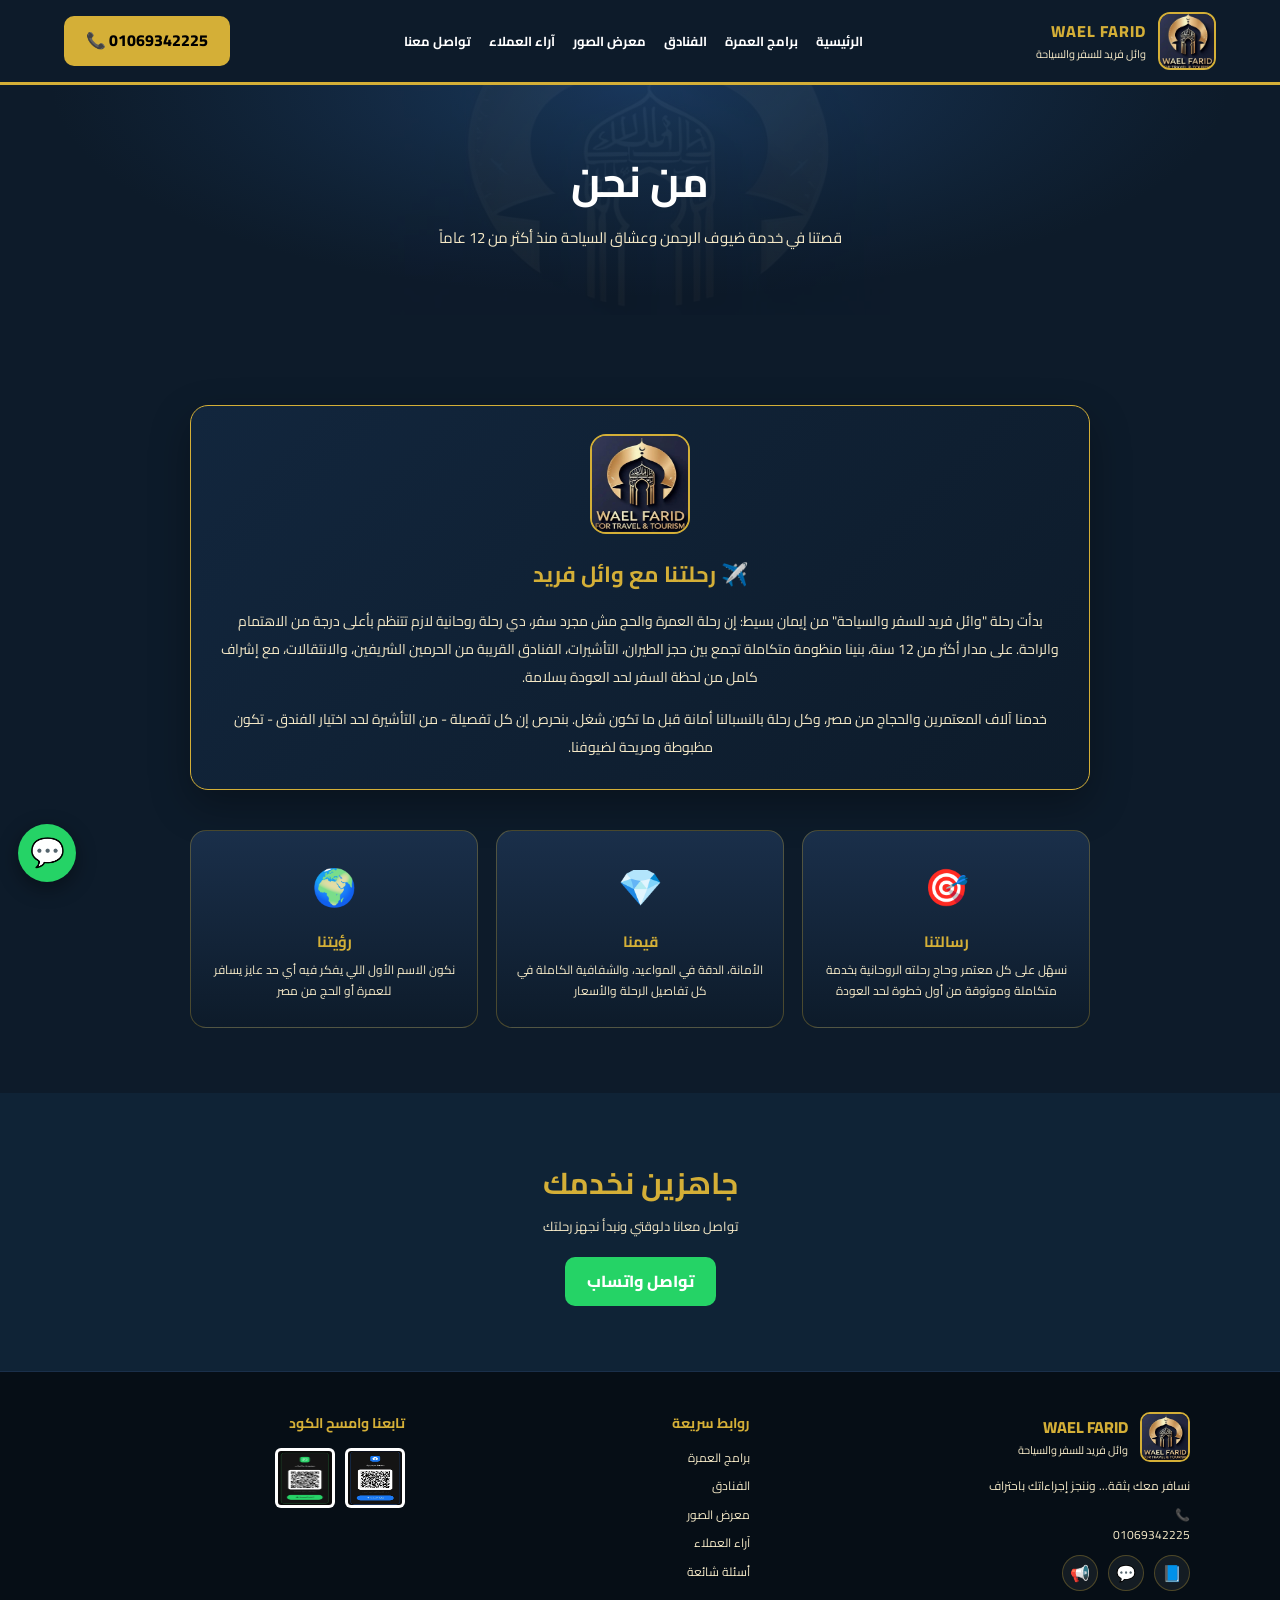
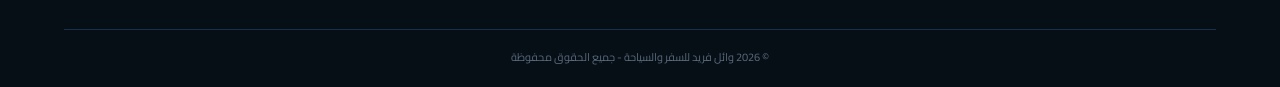
==== about.html @ 245f872e "تعديل 07/20" ====
<!DOCTYPE html>
<html lang="ar" dir="rtl">
<head>
<meta charset="UTF-8">
<meta name="viewport" content="width=device-width, initial-scale=1.0">
<title>من نحن - وائل فريد للسفر والسياحة</title>
<meta name="description" content="تعرف على قصة وائل فريد للسفر والسياحة، رسالتنا، وخبرتنا في تنظيم رحلات العمرة والحج والسياحة داخل وخارج مصر منذ أكثر من 12 عاماً.">
<meta name="theme-color" content="#0D1B2A">
<link rel="icon" type="image/png" href="favicon.png">
<link rel="apple-touch-icon" href="favicon.png">
<link rel="canonical" href="https://wael-faridtourism.github.io/Wael-Farid-Tourism/about.html">
<link href="https://fonts.googleapis.com/css2?family=Cairo:wght@400;600;700;800&display=swap" rel="stylesheet">
<link rel="stylesheet" href="style.css">
</head>
<body>

<header class="header">
<a href="index.html" style="display:flex;align-items:center;gap:12px;color:inherit">
<div class="logo-box">
<img src="logo.png" alt="Wael Farid Logo" width="58" height="58">
<div>
<div class="brand-en">WAEL FARID</div>
<div class="brand-ar">وائل فريد للسفر والسياحة</div>
</div>
</div>
</a>
<nav class="nav">
<a href="index.html">الرئيسية</a>
<a href="index.html#offers">برامج العمرة</a>
<a href="index.html#hotels">الفنادق</a>
<a href="index.html#gallery">معرض الصور</a>
<a href="index.html#testimonials">آراء العملاء</a>
<a href="index.html#contact">تواصل معنا</a>
</nav>
<a class="btn btn-gold" href="https://wa.me/201069342225">01069342225 📞</a>
</header>

<section class="hero" style="padding:70px 5% 50px">
<div class="hero-logo-wm"><img src="logo.png" width="500" height="500" alt="" loading="lazy"></div>
<h1 style="position:relative;z-index:2">من نحن</h1>
<p class="tagline" style="position:relative;z-index:2">قصتنا في خدمة ضيوف الرحمن وعشاق السياحة منذ أكثر من 12 عاماً</p>
</section>

<section class="section">
<div class="about-card" style="flex-direction:column;text-align:center;max-width:900px">
<img src="logo.png" alt="logo" width="110" height="110">
<div>
<h3 style="font-size:22px">✈️ رحلتنا مع وائل فريد</h3>
<p style="font-size:14px;margin-top:14px;line-height:2">
بدأت رحلة "وائل فريد للسفر والسياحة" من إيمان بسيط: إن رحلة العمرة والحج مش مجرد سفر، دي رحلة روحانية لازم تتنظم بأعلى درجة من الاهتمام والراحة. على مدار أكثر من 12 سنة، بنينا منظومة متكاملة تجمع بين حجز الطيران، التأشيرات، الفنادق القريبة من الحرمين الشريفين، والانتقالات، مع إشراف كامل من لحظة السفر لحد العودة بسلامة.
</p>
<p style="font-size:14px;margin-top:14px;line-height:2">
خدمنا آلاف المعتمرين والحجاج من مصر، وكل رحلة بالنسبالنا أمانة قبل ما تكون شغل. بنحرص إن كل تفصيلة - من التأشيرة لحد اختيار الفندق - تكون مظبوطة ومريحة لضيوفنا.
</p>
</div>
</div>

<div class="why-grid" style="max-width:900px;margin:40px auto 0">
<div class="why-card"><div class="why-icon">🎯</div><h3>رسالتنا</h3><p>نسهّل على كل معتمر وحاج رحلته الروحانية بخدمة متكاملة وموثوقة من أول خطوة لحد العودة</p></div>
<div class="why-card"><div class="why-icon">💎</div><h3>قيمنا</h3><p>الأمانة، الدقة في المواعيد، والشفافية الكاملة في كل تفاصيل الرحلة والأسعار</p></div>
<div class="why-card"><div class="why-icon">🌍</div><h3>رؤيتنا</h3><p>نكون الاسم الأول اللي يفكر فيه أي حد عايز يسافر للعمرة أو الحج من مصر</p></div>
</div>
</section>

<section class="section" style="background:#0f2336;text-align:center">
<h2 class="section-title">جاهزين نخدمك</h2>
<p class="section-sub">تواصل معانا دلوقتي ونبدأ نجهز رحلتك</p>
<div style="margin-top:20px">
<a class="btn btn-green" href="https://wa.me/201069342225">تواصل واتساب</a>
</div>
</section>

<footer class="footer">
<div class="footer-grid">
<div class="footer-col">
<div class="footer-brand">
<img src="logo.png" alt="Wael Farid Logo">
<div>
<div style="color:var(--gold);font-weight:800">WAEL FARID</div>
<div style="font-size:11px">وائل فريد للسفر والسياحة</div>
</div>
</div>
<p style="margin-top:14px">نسافر معك بثقة... وننجز إجراءاتك باحتراف</p>
<p>📞 <a href="https://wa.me/201069342225">01069342225</a></p>
<div class="footer-social">
<a href="https://www.facebook.com/share/1EC9vFoRK8/" target="_blank" title="فيسبوك">📘</a>
<a href="https://wa.me/201069342225" target="_blank" title="واتساب">💬</a>
<a href="https://t.me/Omratransit" target="_blank" title="تليجرام">📢</a>
</div>
</div>
<div class="footer-col">
<h4>روابط سريعة</h4>
<a href="index.html#offers">برامج العمرة</a>
<a href="index.html#hotels">الفنادق</a>
<a href="index.html#gallery">معرض الصور</a>
<a href="index.html#testimonials">آراء العملاء</a>
<a href="index.html#faq">أسئلة شائعة</a>
</div>
<div class="footer-col">
<h4>تابعنا وامسح الكود</h4>
<div class="footer-qr">
<img src="qr-facebook.png" alt="QR فيسبوك">
<img src="qr-whatsapp.png" alt="QR واتساب">
</div>
</div>
</div>
<div class="footer-bottom">© 2026 وائل فريد للسفر والسياحة - جميع الحقوق محفوظة</div>
</footer>

<a class="float-wa" href="https://wa.me/201069342225">💬</a>

</body>
</html>
---- style.css ----
:root{--navy:#0D1B2A;--navy2:#12263d;--gold:#D4AF37;--beige:#F5E9C7;--green:#25D366}
*{margin:0;padding:0;box-sizing:border-box;font-family:'Cairo',Tahoma,sans-serif}
body{background:var(--navy);color:#fff;overflow-x:hidden;line-height:1.7}
a{text-decoration:none}
img{max-width:100%}
.gold{color:var(--gold)}
.btn{padding:11px 22px;border-radius:10px;font-weight:800;display:inline-block;cursor:pointer;border:none;transition:.2s;text-align:center}
.btn-gold{background:var(--gold);color:#000}
.btn-green{background:var(--green);color:#fff}
.btn:hover{transform:translateY(-2px);box-shadow:0 6px 18px rgba(212,175,55,.3)}
.full{width:100%}
.header{background:var(--navy);border-bottom:3px solid var(--gold);padding:12px 5%;display:flex;justify-content:space-between;align-items:center;position:sticky;top:0;z-index:100;backdrop-filter:blur(10px)}
.logo-box{display:flex;align-items:center;gap:12px}
.logo-box img{width:58px;height:58px;border-radius:12px;border:2px solid var(--gold);object-fit:cover}
.brand-en{color:var(--gold);font-weight:800;letter-spacing:1px}
.brand-ar{font-size:11px;color:var(--beige)}
.nav{display:flex;gap:18px}
.nav a{color:#fff;font-size:13px;font-weight:700;transition:.2s}
.nav a:hover{color:var(--gold)}
.hero{padding:90px 5% 60px;text-align:center;background:radial-gradient(ellipse at top,#1a3a5f 0%,var(--navy) 65%);position:relative;overflow:hidden}
.hero-slider{position:absolute;inset:0;z-index:0}
.hero-slide{position:absolute;inset:0;background-size:cover;background-position:center;opacity:0;transition:opacity 1.5s ease}
.hero-slide.active{opacity:.22}
.hero::after{content:'';position:absolute;inset:0;background:radial-gradient(ellipse at top,rgba(26,58,95,.55) 0%,rgba(13,27,42,.88) 65%);z-index:0}
.hero-logo-wm{position:absolute;top:50%;left:50%;transform:translate(-50%,-50%);opacity:0.04;pointer-events:none;z-index:1}
.hero-logo-wm img{width:500px}
.hero h1{font-size:42px;line-height:1.3;position:relative;z-index:2}
.tagline{color:var(--beige);margin:15px auto;font-size:15px;max-width:700px;position:relative;z-index:2}
.hero-btns{margin-top:25px;position:relative;z-index:2}
.stats{display:grid;grid-template-columns:repeat(4,1fr);gap:15px;max-width:750px;margin:35px auto 0;position:relative;z-index:2}
.stat{background:rgba(255,255,255,.06);border:1px solid rgba(212,175,55,.25);border-radius:12px;padding:16px}
.stat b{display:block;color:var(--gold);font-size:22px}
.stat span{font-size:12px;color:var(--beige)}
.services-bar{display:grid;grid-template-columns:repeat(auto-fit,minmax(120px,1fr));gap:12px;padding:30px 5%;background:#0f2336;border-top:1px solid rgba(212,175,55,.15);border-bottom:1px solid rgba(212,175,55,.15)}
.services-bar div{background:rgba(255,255,255,.05);border:1px solid rgba(212,175,55,.2);padding:18px;border-radius:12px;text-align:center;font-size:13px;transition:.2s}
.services-bar div:hover{background:rgba(212,175,55,.1);transform:translateY(-2px)}
.section{padding:65px 5%}
.section-title{text-align:center;color:var(--gold);font-size:30px}
.section-title.dark{color:var(--navy)}
.section-sub{text-align:center;color:var(--beige);font-size:13px;margin-top:6px}
.section-sub.dark{color:#6b5c3a}
.about-card{max-width:850px;margin:25px auto 0;background:linear-gradient(135deg,var(--navy2),var(--navy));border:1px solid var(--gold);border-radius:18px;padding:28px;display:flex;gap:22px;align-items:center;box-shadow:0 15px 40px rgba(0,0,0,.3)}
.about-card img{width:100px;height:100px;border-radius:16px;border:2px solid var(--gold)}
.about-card h3{color:var(--gold)}
.about-card p{color:var(--beige);font-size:13px;margin-top:8px}
.check-list{list-style:none;margin-top:12px;color:var(--beige);font-size:12px}
.check-list li{margin:4px 0}
.offers-grid{display:grid;grid-template-columns:repeat(auto-fit,minmax(280px,1fr));gap:20px;margin-top:25px}
.o-card{background:linear-gradient(180deg,#1a2f4a,var(--navy));border:1px solid rgba(212,175,55,.35);border-radius:16px;overflow:hidden;position:relative;transition:.3s}
.o-card:hover{transform:translateY(-4px);box-shadow:0 15px 35px rgba(212,175,55,.15)}
.o-card.featured{border:2px solid var(--gold);transform:scale(1.02)}
.badge{position:absolute;top:12px;left:12px;background:var(--gold);color:#000;padding:4px 10px;border-radius:20px;font-size:11px;font-weight:800;z-index:2}
.o-top{height:130px;background:linear-gradient(135deg,#1e3a5f,#0a1a2a);display:flex;align-items:center;justify-content:center;font-size:48px}
.o-body{padding:20px}
.o-body h3{color:#fff;font-size:16px}
.o-body p{color:var(--beige);font-size:12px;margin-top:4px}
.price{color:var(--gold);font-size:22px;font-weight:800;margin:12px 0}
.testimonials{background:var(--beige);padding:65px 5%}
.alert-gold{max-width:900px;margin:15px auto;background:#fff3cd;border:1px solid #e5c86a;border-radius:10px;padding:10px;font-size:11px;color:#6b4f00;text-align:center}
.t-grid{display:grid;grid-template-columns:repeat(auto-fit,minmax(230px,1fr));gap:16px;margin-top:22px}
.t-card{background:#fff;border-radius:14px;overflow:hidden;cursor:pointer;min-height:210px;box-shadow:0 8px 20px rgba(0,0,0,.08);border:1px solid #e8d9a8;transition:.2s}
.t-card:hover{transform:translateY(-3px)}
.t-head{background:#075e54;color:#fff;padding:8px 12px;font-size:11px;display:flex;align-items:center;gap:6px}
.t-body{min-height:165px;display:flex;align-items:center;justify-content:center;flex-direction:column;color:#777;background:#ece5dd;text-align:center;padding:10px;font-size:12px}
.t-body img{width:100%;height:100%;object-fit:cover;max-height:210px;border-radius:0}
.featured-test{grid-column:span 1}
.gallery-grid{display:grid;grid-template-columns:repeat(auto-fit,minmax(180px,1fr));gap:14px;margin-top:22px}
.g-item{height:165px;background:rgba(255,255,255,.06);border:2px dashed var(--gold);border-radius:14px;display:flex;align-items:center;justify-content:center;flex-direction:column;color:var(--beige);cursor:pointer;position:relative;overflow:hidden;text-align:center;font-size:12px;transition:.2s}
.g-item:hover{background:rgba(212,175,55,.08);transform:translateY(-2px)}
.g-item img{position:absolute;top:0;left:0;width:100%;height:100%;object-fit:cover}
.alert-dark{text-align:center;margin-top:14px;background:rgba(212,175,55,.12);border:1px solid var(--gold);padding:10px;border-radius:10px;color:var(--beige);font-size:11px}
.qr-section{background:#091621;border-top:3px solid var(--gold);padding:55px 5%;display:grid;grid-template-columns:1.2fr 1fr;gap:30px;align-items:start}
.qr-info h2{color:var(--gold);font-size:28px}
.qr-info p{color:var(--beige);font-size:13px;margin-top:6px}
.big-phone{margin-top:18px;font-size:32px;font-weight:800;color:var(--gold);line-height:1.2}
.big-phone small{font-size:14px;color:var(--beige);font-weight:600}
.trust-badges{display:flex;flex-wrap:wrap;gap:8px;margin-top:18px}
.trust-badges span{background:rgba(255,255,255,.06);border:1px solid rgba(212,175,55,.3);padding:6px 12px;border-radius:20px;font-size:11px;color:var(--beige)}
.qr-cards{display:grid;grid-template-columns:repeat(3,1fr);gap:14px}
.qr-card{background:#fff;color:var(--navy);border-radius:14px;padding:18px 12px;text-align:center;border:2px solid var(--gold);transition:.2s;display:flex;flex-direction:column;align-items:center}
.qr-card:hover{transform:translateY(-3px);box-shadow:0 12px 25px rgba(212,175,55,.2)}
.qr-card h4{font-size:12px;min-height:32px;display:flex;align-items:center;justify-content:center}
.qr-card img{width:120px;height:120px;margin:10px auto;display:block;border-radius:8px;border:1px solid #eee}
.faq-list{max-width:750px;margin:25px auto 0;display:flex;flex-direction:column;gap:10px}
.faq-item{background:rgba(255,255,255,.05);border:1px solid rgba(212,175,55,.25);border-radius:12px;padding:4px 18px;transition:.2s}
.faq-item:hover{background:rgba(212,175,55,.07)}
.faq-item summary{cursor:pointer;padding:14px 0;font-weight:800;color:var(--gold);font-size:14px;list-style:none;display:flex;justify-content:space-between;align-items:center}
.faq-item summary::-webkit-details-marker{display:none}
.faq-item summary::after{content:'+';font-size:20px;color:var(--gold)}
.faq-item[open] summary::after{content:'−'}
.faq-item p{color:var(--beige);font-size:13px;padding-bottom:16px;line-height:1.8}
.video-grid{display:grid;grid-template-columns:repeat(auto-fit,minmax(260px,1fr));gap:16px;margin-top:22px}
.video-card{border-radius:14px;overflow:hidden;border:1px solid rgba(212,175,55,.3);background:#000}
.video-card video{width:100%;display:block;max-height:400px;background:#000}
body.admin-mode .t-card[data-slot],body.admin-mode .g-item[data-slot]{outline:1px dashed rgba(212,175,55,.4)}

.why-grid{display:grid;grid-template-columns:repeat(auto-fit,minmax(200px,1fr));gap:18px;margin-top:25px}
.why-card{background:linear-gradient(180deg,#1a2f4a,var(--navy));border:1px solid rgba(212,175,55,.3);border-radius:16px;padding:26px 16px;text-align:center;transition:.25s}
.why-card:hover{transform:translateY(-4px);border-color:var(--gold);box-shadow:0 15px 30px rgba(212,175,55,.15)}
.why-card .why-icon{font-size:36px;margin-bottom:10px}
.why-card h3{color:var(--gold);font-size:15px}
.why-card p{color:var(--beige);font-size:12px;margin-top:6px}

.g-item{cursor:pointer}
.lightbox-overlay{position:fixed;inset:0;background:rgba(6,11,17,.94);z-index:500;display:none;align-items:center;justify-content:center;padding:20px}
.lightbox-overlay.open{display:flex}
.lightbox-overlay img{max-width:90vw;max-height:82vh;border-radius:10px;box-shadow:0 20px 60px rgba(0,0,0,.6)}
.lightbox-close{position:absolute;top:18px;left:18px;background:rgba(255,255,255,.1);color:#fff;border:1px solid var(--gold);width:42px;height:42px;border-radius:50%;font-size:20px;cursor:pointer}
.lightbox-nav{position:absolute;top:50%;transform:translateY(-50%);background:rgba(255,255,255,.1);color:var(--gold);border:1px solid var(--gold);width:46px;height:46px;border-radius:50%;font-size:22px;cursor:pointer}
.lightbox-prev{right:18px}
.lightbox-next{left:18px}

.footer{background:#060e16;color:var(--beige);padding:40px 5% 20px;border-top:1px solid #1a2f4a}
.footer-grid{display:grid;grid-template-columns:1.3fr 1fr 1fr;gap:30px;max-width:1100px;margin:0 auto;text-align:right}
.footer-brand{display:flex;align-items:center;gap:12px}
.footer-brand img{width:50px;height:50px;border-radius:10px;border:2px solid var(--gold)}
.footer-col h4{color:var(--gold);font-size:14px;margin-bottom:12px}
.footer-col a,.footer-col p{display:block;color:var(--beige);font-size:12px;margin-bottom:8px}
.footer-col a:hover{color:var(--gold)}
.footer-social{display:flex;gap:10px;margin-top:10px}
.footer-social a{width:36px;height:36px;border-radius:50%;background:rgba(255,255,255,.06);border:1px solid rgba(212,175,55,.3);display:flex;align-items:center;justify-content:center;font-size:16px}
.footer-qr{display:flex;gap:10px}
.footer-qr img{width:60px;height:60px;border-radius:6px;background:#fff;padding:3px}
.footer-bottom{text-align:center;font-size:11px;margin-top:30px;padding-top:18px;border-top:1px solid #1a2f4a;color:#5a6b7d}
@media(max-width:850px){.footer-grid{grid-template-columns:1fr;text-align:center}.footer-brand{justify-content:center}.footer-social{justify-content:center}.footer-qr{justify-content:center}}
.float-wa{position:fixed;bottom:18px;left:18px;background:var(--green);color:#fff;width:58px;height:58px;border-radius:50%;display:flex;align-items:center;justify-content:center;font-size:28px;z-index:200;box-shadow:0 6px 20px rgba(0,0,0,.4);text-decoration:none}
@media(max-width:850px){.nav{display:none}.hero h1{font-size:28px}.about-card{flex-direction:column;text-align:center}.qr-section{grid-template-columns:1fr}.stats{grid-template-columns:1fr 1fr}}
@media(max-width:500px){.qr-cards{grid-template-columns:1fr}}
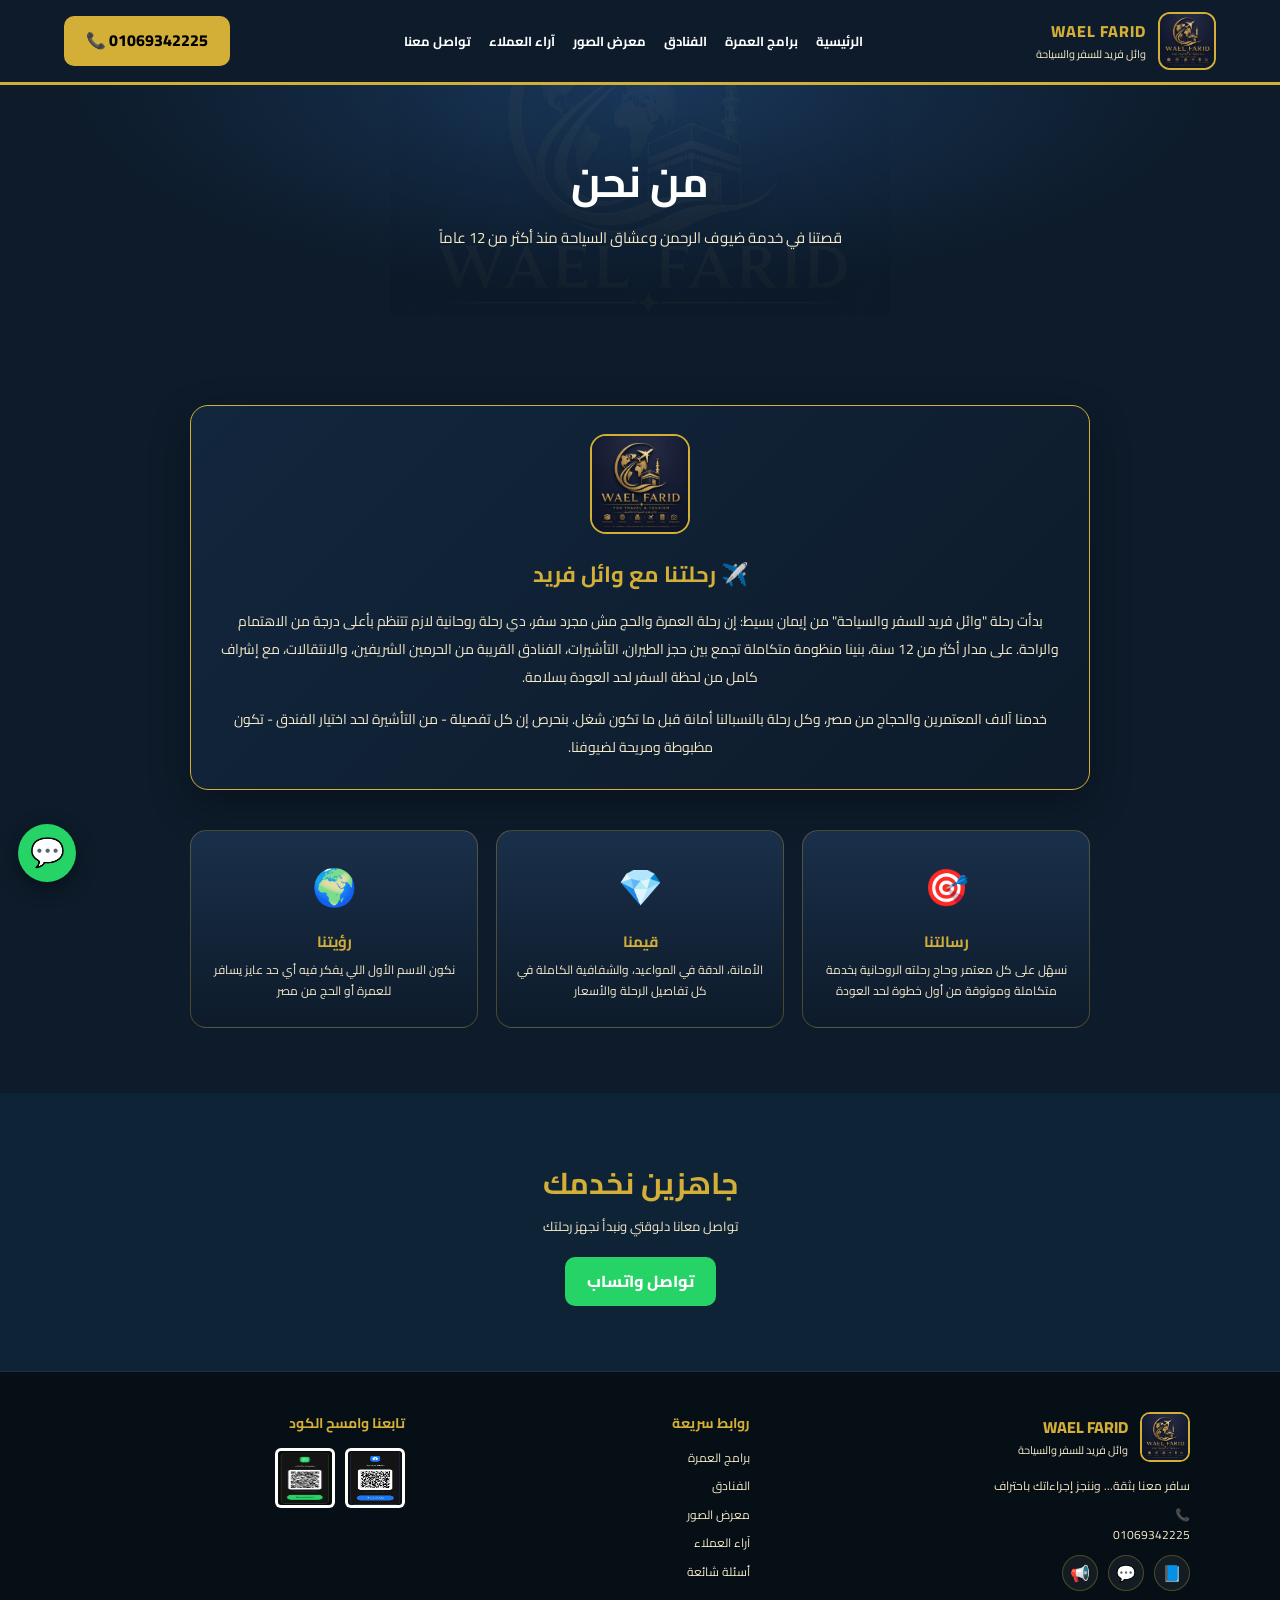
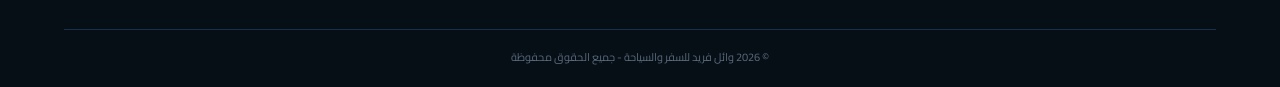
==== commit 9e336c0a: "تعديل للموقع" ====
--- a/about.html
+++ b/about.html
@@ -80,7 +80,7 @@
 <div style="font-size:11px">وائل فريد للسفر والسياحة</div>
 </div>
 </div>
-<p style="margin-top:14px">نسافر معك بثقة... وننجز إجراءاتك باحتراف</p>
+<p style="margin-top:14px">سافر معنا بثقة... وننجز إجراءاتك باحتراف</p>
 <p>📞 <a href="https://wa.me/201069342225">01069342225</a></p>
 <div class="footer-social">
 <a href="https://www.facebook.com/share/1EC9vFoRK8/" target="_blank" title="فيسبوك">📘</a>
--- a/style.css
+++ b/style.css
@@ -93,6 +93,30 @@
 .video-grid{display:grid;grid-template-columns:repeat(auto-fit,minmax(260px,1fr));gap:16px;margin-top:22px}
 .video-card{border-radius:14px;overflow:hidden;border:1px solid rgba(212,175,55,.3);background:#000}
 .video-card video{width:100%;display:block;max-height:400px;background:#000}
+
+.services-bar div{cursor:pointer}
+
+.wizard-overlay{position:fixed;inset:0;background:rgba(6,11,17,.85);z-index:600;display:none;align-items:center;justify-content:center;padding:16px}
+.wizard-overlay.open{display:flex}
+.wizard-box{background:linear-gradient(180deg,#16283f,var(--navy));border:1px solid var(--gold);border-radius:18px;max-width:440px;width:100%;padding:28px 24px;position:relative;max-height:90vh;overflow-y:auto}
+.wizard-close{position:absolute;top:14px;left:14px;background:rgba(255,255,255,.08);color:#fff;border:1px solid rgba(212,175,55,.4);width:34px;height:34px;border-radius:50%;cursor:pointer;font-size:16px}
+.wizard-title{color:var(--gold);font-size:19px;font-weight:800;text-align:center;margin-bottom:4px}
+.wizard-progress{text-align:center;color:var(--beige);font-size:11px;margin-bottom:18px}
+.wizard-step{display:none}
+.wizard-step.active{display:block}
+.wizard-step label{display:block;color:var(--beige);font-size:13px;margin-bottom:8px;font-weight:700}
+.wizard-step input,.wizard-step select{width:100%;padding:11px 12px;border-radius:10px;border:1px solid rgba(212,175,55,.3);background:rgba(255,255,255,.06);color:#fff;font-family:inherit;font-size:14px;margin-bottom:6px}
+.wizard-step input::placeholder{color:#8ba0b5}
+.wizard-options{display:flex;flex-wrap:wrap;gap:8px;margin-bottom:6px}
+.wizard-opt{padding:9px 14px;border-radius:20px;border:1px solid rgba(212,175,55,.35);background:rgba(255,255,255,.05);color:var(--beige);font-size:12px;cursor:pointer;transition:.15s}
+.wizard-opt.selected{background:var(--gold);color:#000;font-weight:800;border-color:var(--gold)}
+.wizard-nav{display:flex;gap:10px;margin-top:22px}
+.wizard-nav button{flex:1;padding:11px;border-radius:10px;border:none;font-weight:800;cursor:pointer;font-family:inherit;font-size:13px}
+.wizard-btn-back{background:rgba(255,255,255,.08);color:var(--beige);border:1px solid rgba(255,255,255,.15)!important}
+.wizard-btn-next{background:var(--gold);color:#000}
+.wizard-btn-send{background:var(--green);color:#fff}
+.wizard-summary{background:rgba(255,255,255,.05);border:1px solid rgba(212,175,55,.2);border-radius:12px;padding:14px;font-size:13px;color:var(--beige);line-height:2}
+.wizard-summary b{color:var(--gold)}
 body.admin-mode .t-card[data-slot],body.admin-mode .g-item[data-slot]{outline:1px dashed rgba(212,175,55,.4)}
 
 .why-grid{display:grid;grid-template-columns:repeat(auto-fit,minmax(200px,1fr));gap:18px;margin-top:25px}
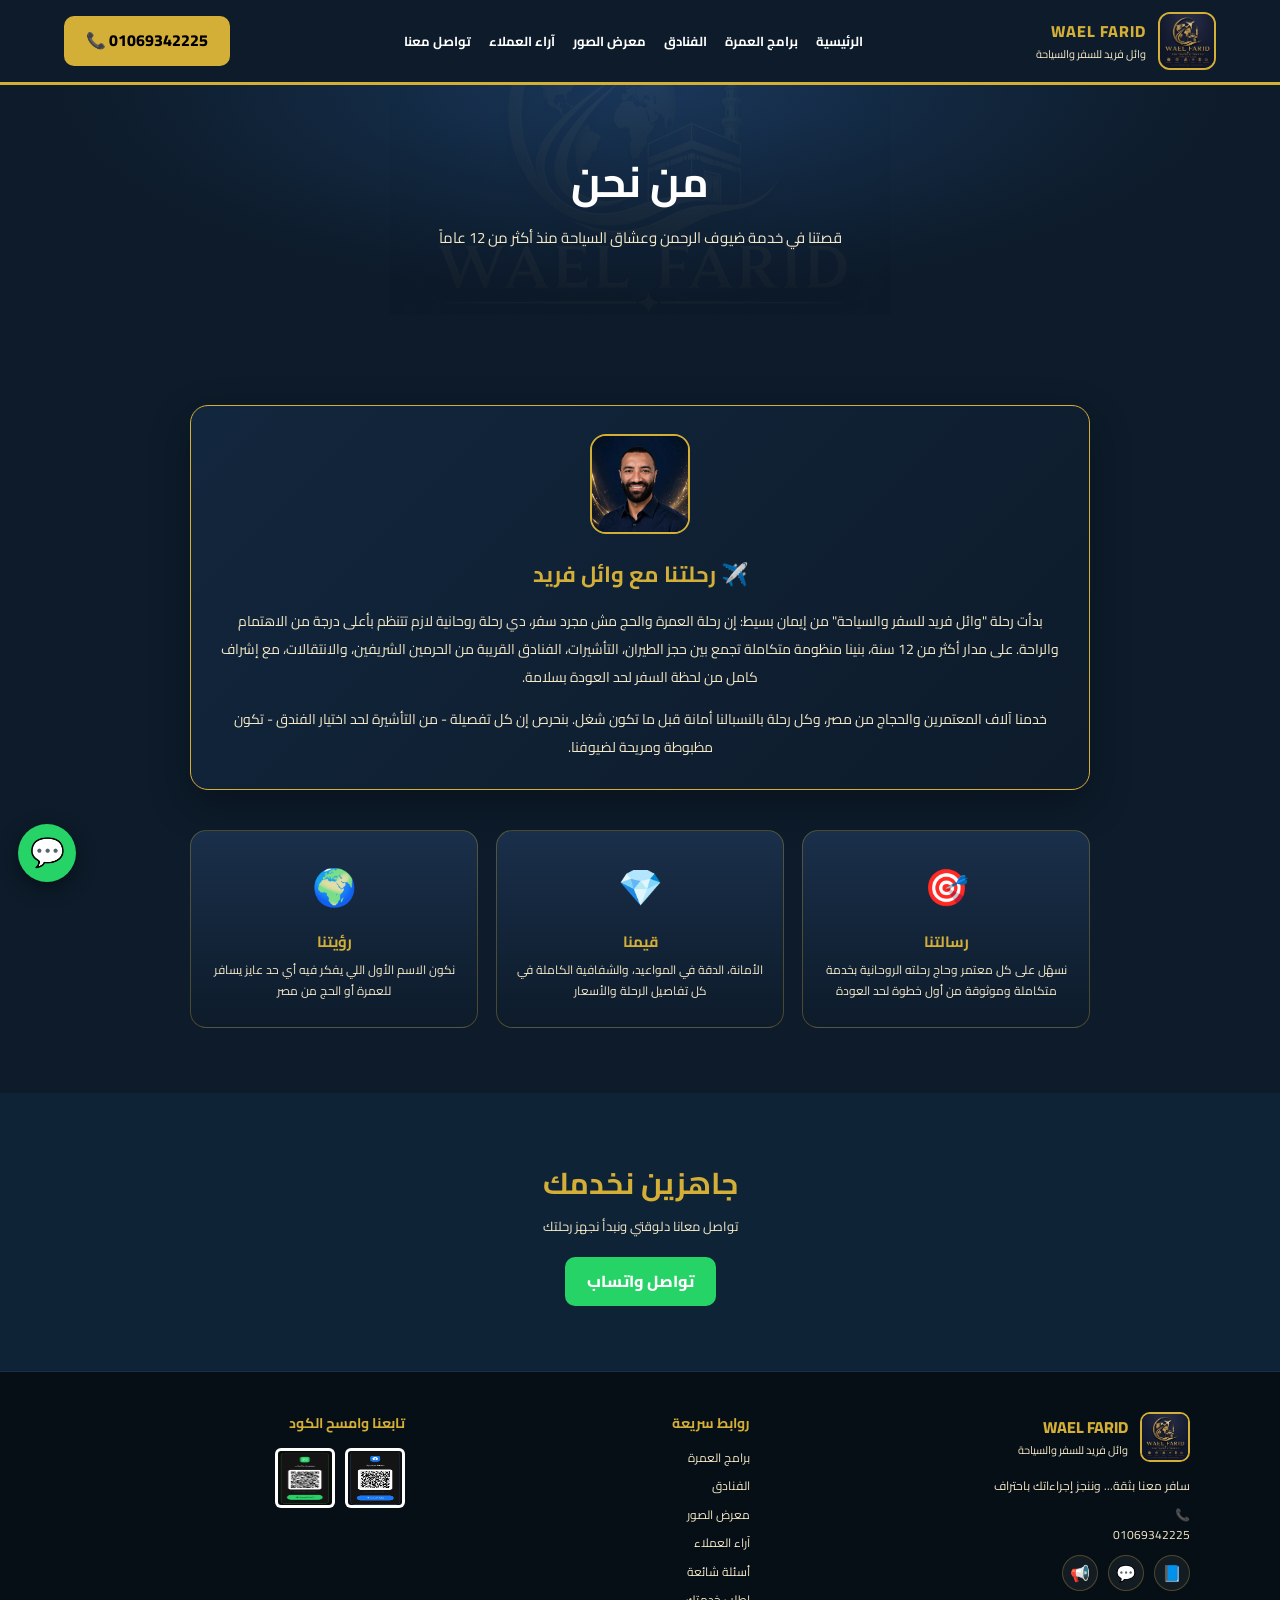
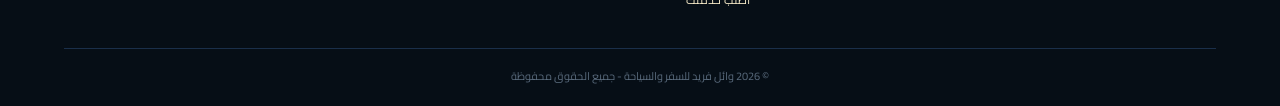
==== commit 6f45bc08: "Add files via upload" ====
--- a/about.html
+++ b/about.html
@@ -26,11 +26,11 @@
 </a>
 <nav class="nav">
 <a href="index.html">الرئيسية</a>
-<a href="index.html#offers">برامج العمرة</a>
-<a href="index.html#hotels">الفنادق</a>
-<a href="index.html#gallery">معرض الصور</a>
-<a href="index.html#testimonials">آراء العملاء</a>
-<a href="index.html#contact">تواصل معنا</a>
+<a href="umrah-programs.html">برامج العمرة</a>
+<a href="hotels.html">الفنادق</a>
+<a href="gallery.html">معرض الصور</a>
+<a href="testimonials.html">آراء العملاء</a>
+<a href="contact.html">تواصل معنا</a>
 </nav>
 <a class="btn btn-gold" href="https://wa.me/201069342225">01069342225 📞</a>
 </header>
@@ -43,7 +43,7 @@
 
 <section class="section">
 <div class="about-card" style="flex-direction:column;text-align:center;max-width:900px">
-<img src="logo.png" alt="logo" width="110" height="110">
+<img src="wael-profile.jpg" alt="وائل فريد - مؤسس وائل فريد للسفر والسياحة" width="110" height="110" style="border-radius:16px;object-fit:cover">
 <div>
 <h3 style="font-size:22px">✈️ رحلتنا مع وائل فريد</h3>
 <p style="font-size:14px;margin-top:14px;line-height:2">
@@ -90,11 +90,12 @@
 </div>
 <div class="footer-col">
 <h4>روابط سريعة</h4>
-<a href="index.html#offers">برامج العمرة</a>
-<a href="index.html#hotels">الفنادق</a>
-<a href="index.html#gallery">معرض الصور</a>
-<a href="index.html#testimonials">آراء العملاء</a>
-<a href="index.html#faq">أسئلة شائعة</a>
+<a href="umrah-programs.html">برامج العمرة</a>
+<a href="hotels.html">الفنادق</a>
+<a href="gallery.html">معرض الصور</a>
+<a href="testimonials.html">آراء العملاء</a>
+<a href="testimonials.html#faq">أسئلة شائعة</a>
+<a href="booking.html">اطلب خدمتك</a>
 </div>
 <div class="footer-col">
 <h4>تابعنا وامسح الكود</h4>
--- a/style.css
+++ b/style.css
@@ -33,8 +33,8 @@
 .stat b{display:block;color:var(--gold);font-size:22px}
 .stat span{font-size:12px;color:var(--beige)}
 .services-bar{display:grid;grid-template-columns:repeat(auto-fit,minmax(120px,1fr));gap:12px;padding:30px 5%;background:#0f2336;border-top:1px solid rgba(212,175,55,.15);border-bottom:1px solid rgba(212,175,55,.15)}
-.services-bar div{background:rgba(255,255,255,.05);border:1px solid rgba(212,175,55,.2);padding:18px;border-radius:12px;text-align:center;font-size:13px;transition:.2s}
-.services-bar div:hover{background:rgba(212,175,55,.1);transform:translateY(-2px)}
+.services-bar .s-card{background:rgba(255,255,255,.05);border:1px solid rgba(212,175,55,.2);padding:18px;border-radius:12px;text-align:center;font-size:13px;transition:.2s;color:#fff;display:block}
+.services-bar .s-card:hover{background:rgba(212,175,55,.1);transform:translateY(-2px);border-color:var(--gold)}
 .section{padding:65px 5%}
 .section-title{text-align:center;color:var(--gold);font-size:30px}
 .section-title.dark{color:var(--navy)}
@@ -93,30 +93,6 @@
 .video-grid{display:grid;grid-template-columns:repeat(auto-fit,minmax(260px,1fr));gap:16px;margin-top:22px}
 .video-card{border-radius:14px;overflow:hidden;border:1px solid rgba(212,175,55,.3);background:#000}
 .video-card video{width:100%;display:block;max-height:400px;background:#000}
-
-.services-bar div{cursor:pointer}
-
-.wizard-overlay{position:fixed;inset:0;background:rgba(6,11,17,.85);z-index:600;display:none;align-items:center;justify-content:center;padding:16px}
-.wizard-overlay.open{display:flex}
-.wizard-box{background:linear-gradient(180deg,#16283f,var(--navy));border:1px solid var(--gold);border-radius:18px;max-width:440px;width:100%;padding:28px 24px;position:relative;max-height:90vh;overflow-y:auto}
-.wizard-close{position:absolute;top:14px;left:14px;background:rgba(255,255,255,.08);color:#fff;border:1px solid rgba(212,175,55,.4);width:34px;height:34px;border-radius:50%;cursor:pointer;font-size:16px}
-.wizard-title{color:var(--gold);font-size:19px;font-weight:800;text-align:center;margin-bottom:4px}
-.wizard-progress{text-align:center;color:var(--beige);font-size:11px;margin-bottom:18px}
-.wizard-step{display:none}
-.wizard-step.active{display:block}
-.wizard-step label{display:block;color:var(--beige);font-size:13px;margin-bottom:8px;font-weight:700}
-.wizard-step input,.wizard-step select{width:100%;padding:11px 12px;border-radius:10px;border:1px solid rgba(212,175,55,.3);background:rgba(255,255,255,.06);color:#fff;font-family:inherit;font-size:14px;margin-bottom:6px}
-.wizard-step input::placeholder{color:#8ba0b5}
-.wizard-options{display:flex;flex-wrap:wrap;gap:8px;margin-bottom:6px}
-.wizard-opt{padding:9px 14px;border-radius:20px;border:1px solid rgba(212,175,55,.35);background:rgba(255,255,255,.05);color:var(--beige);font-size:12px;cursor:pointer;transition:.15s}
-.wizard-opt.selected{background:var(--gold);color:#000;font-weight:800;border-color:var(--gold)}
-.wizard-nav{display:flex;gap:10px;margin-top:22px}
-.wizard-nav button{flex:1;padding:11px;border-radius:10px;border:none;font-weight:800;cursor:pointer;font-family:inherit;font-size:13px}
-.wizard-btn-back{background:rgba(255,255,255,.08);color:var(--beige);border:1px solid rgba(255,255,255,.15)!important}
-.wizard-btn-next{background:var(--gold);color:#000}
-.wizard-btn-send{background:var(--green);color:#fff}
-.wizard-summary{background:rgba(255,255,255,.05);border:1px solid rgba(212,175,55,.2);border-radius:12px;padding:14px;font-size:13px;color:var(--beige);line-height:2}
-.wizard-summary b{color:var(--gold)}
 body.admin-mode .t-card[data-slot],body.admin-mode .g-item[data-slot]{outline:1px dashed rgba(212,175,55,.4)}
 
 .why-grid{display:grid;grid-template-columns:repeat(auto-fit,minmax(200px,1fr));gap:18px;margin-top:25px}
@@ -151,3 +127,19 @@
 .float-wa{position:fixed;bottom:18px;left:18px;background:var(--green);color:#fff;width:58px;height:58px;border-radius:50%;display:flex;align-items:center;justify-content:center;font-size:28px;z-index:200;box-shadow:0 6px 20px rgba(0,0,0,.4);text-decoration:none}
 @media(max-width:850px){.nav{display:none}.hero h1{font-size:28px}.about-card{flex-direction:column;text-align:center}.qr-section{grid-template-columns:1fr}.stats{grid-template-columns:1fr 1fr}}
 @media(max-width:500px){.qr-cards{grid-template-columns:1fr}}
+
+/* ==== Booking Wizard ==== */
+.wizard-section{padding:60px 5%;min-height:60vh;display:flex;justify-content:center}
+.wizard-card{max-width:560px;width:100%;background:linear-gradient(180deg,#1a2f4a,var(--navy));border:1px solid rgba(212,175,55,.35);border-radius:18px;padding:32px 26px;box-shadow:0 15px 40px rgba(0,0,0,.3)}
+.step-progress{color:var(--gold);font-size:12px;font-weight:800;margin-bottom:8px}
+.wizard-card .section-title{text-align:right;margin-bottom:18px}
+.choice-grid{display:grid;grid-template-columns:1fr;gap:10px;margin-top:14px}
+.choice-btn{background:rgba(255,255,255,.06);border:1px solid rgba(212,175,55,.35);color:#fff;padding:14px 16px;border-radius:12px;font-family:'Cairo',Tahoma,sans-serif;font-weight:700;font-size:14px;cursor:pointer;text-align:right;transition:.2s;text-decoration:none;display:block}
+.choice-btn:hover{background:rgba(212,175,55,.15);border-color:var(--gold);transform:translateY(-2px)}
+.form-group{margin-top:10px}
+.form-input{width:100%;padding:14px 16px;border-radius:12px;border:1px solid rgba(212,175,55,.35);background:rgba(255,255,255,.06);color:#fff;font-family:'Cairo',Tahoma,sans-serif;font-size:15px}
+.form-input:focus{outline:none;border-color:var(--gold)}
+.form-input::placeholder{color:rgba(245,233,199,.4)}
+.summary-box{background:rgba(255,255,255,.06);border:1px solid rgba(212,175,55,.3);border-radius:12px;padding:16px;margin-top:14px;font-size:13px;color:var(--beige);line-height:2}
+.wizard-intro{color:var(--beige);font-size:13px;text-align:center;margin-bottom:20px}
+@media(max-width:600px){.wizard-card{padding:24px 18px}}
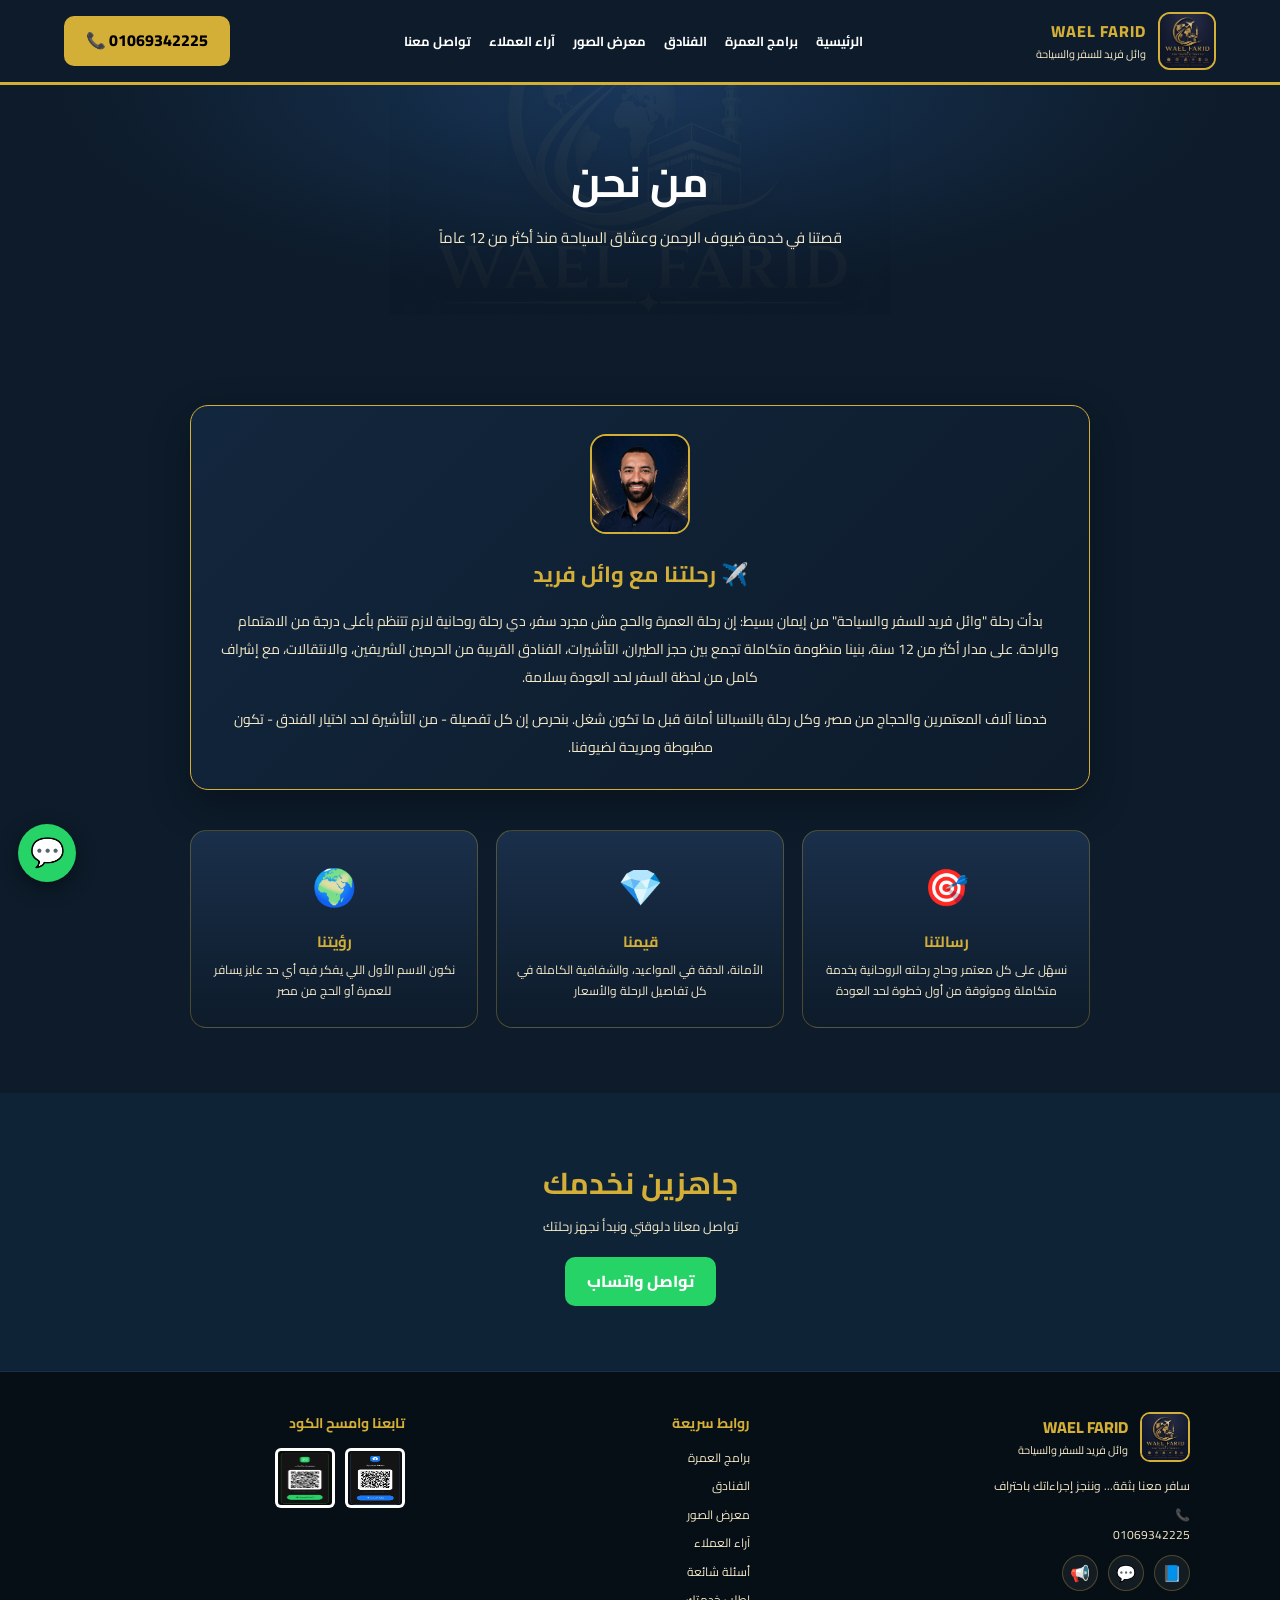
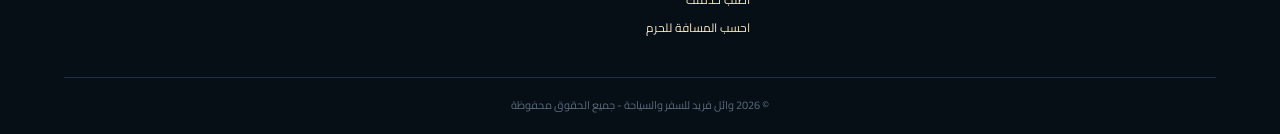
==== commit 30468935: "Add files via upload" ====
--- a/about.html
+++ b/about.html
@@ -10,7 +10,7 @@
 <link rel="apple-touch-icon" href="favicon.png">
 <link rel="canonical" href="https://wael-faridtourism.github.io/Wael-Farid-Tourism/about.html">
 <link href="https://fonts.googleapis.com/css2?family=Cairo:wght@400;600;700;800&display=swap" rel="stylesheet">
-<link rel="stylesheet" href="style.css">
+<link rel="stylesheet" href="style.css?v=3">
 </head>
 <body>
 
@@ -96,6 +96,7 @@
 <a href="testimonials.html">آراء العملاء</a>
 <a href="testimonials.html#faq">أسئلة شائعة</a>
 <a href="booking.html">اطلب خدمتك</a>
+<a href="distance.html">احسب المسافة للحرم</a>
 </div>
 <div class="footer-col">
 <h4>تابعنا وامسح الكود</h4>
--- a/style.css
+++ b/style.css
@@ -33,7 +33,7 @@
 .stat b{display:block;color:var(--gold);font-size:22px}
 .stat span{font-size:12px;color:var(--beige)}
 .services-bar{display:grid;grid-template-columns:repeat(auto-fit,minmax(120px,1fr));gap:12px;padding:30px 5%;background:#0f2336;border-top:1px solid rgba(212,175,55,.15);border-bottom:1px solid rgba(212,175,55,.15)}
-.services-bar .s-card{background:rgba(255,255,255,.05);border:1px solid rgba(212,175,55,.2);padding:18px;border-radius:12px;text-align:center;font-size:13px;transition:.2s;color:#fff;display:block}
+.services-bar .s-card{background:rgba(255,255,255,.05);border:1px solid rgba(212,175,55,.2);padding:18px;border-radius:12px;text-align:center;font-size:13px;transition:.2s;color:#fff;display:block;text-decoration:none}
 .services-bar .s-card:hover{background:rgba(212,175,55,.1);transform:translateY(-2px);border-color:var(--gold)}
 .section{padding:65px 5%}
 .section-title{text-align:center;color:var(--gold);font-size:30px}
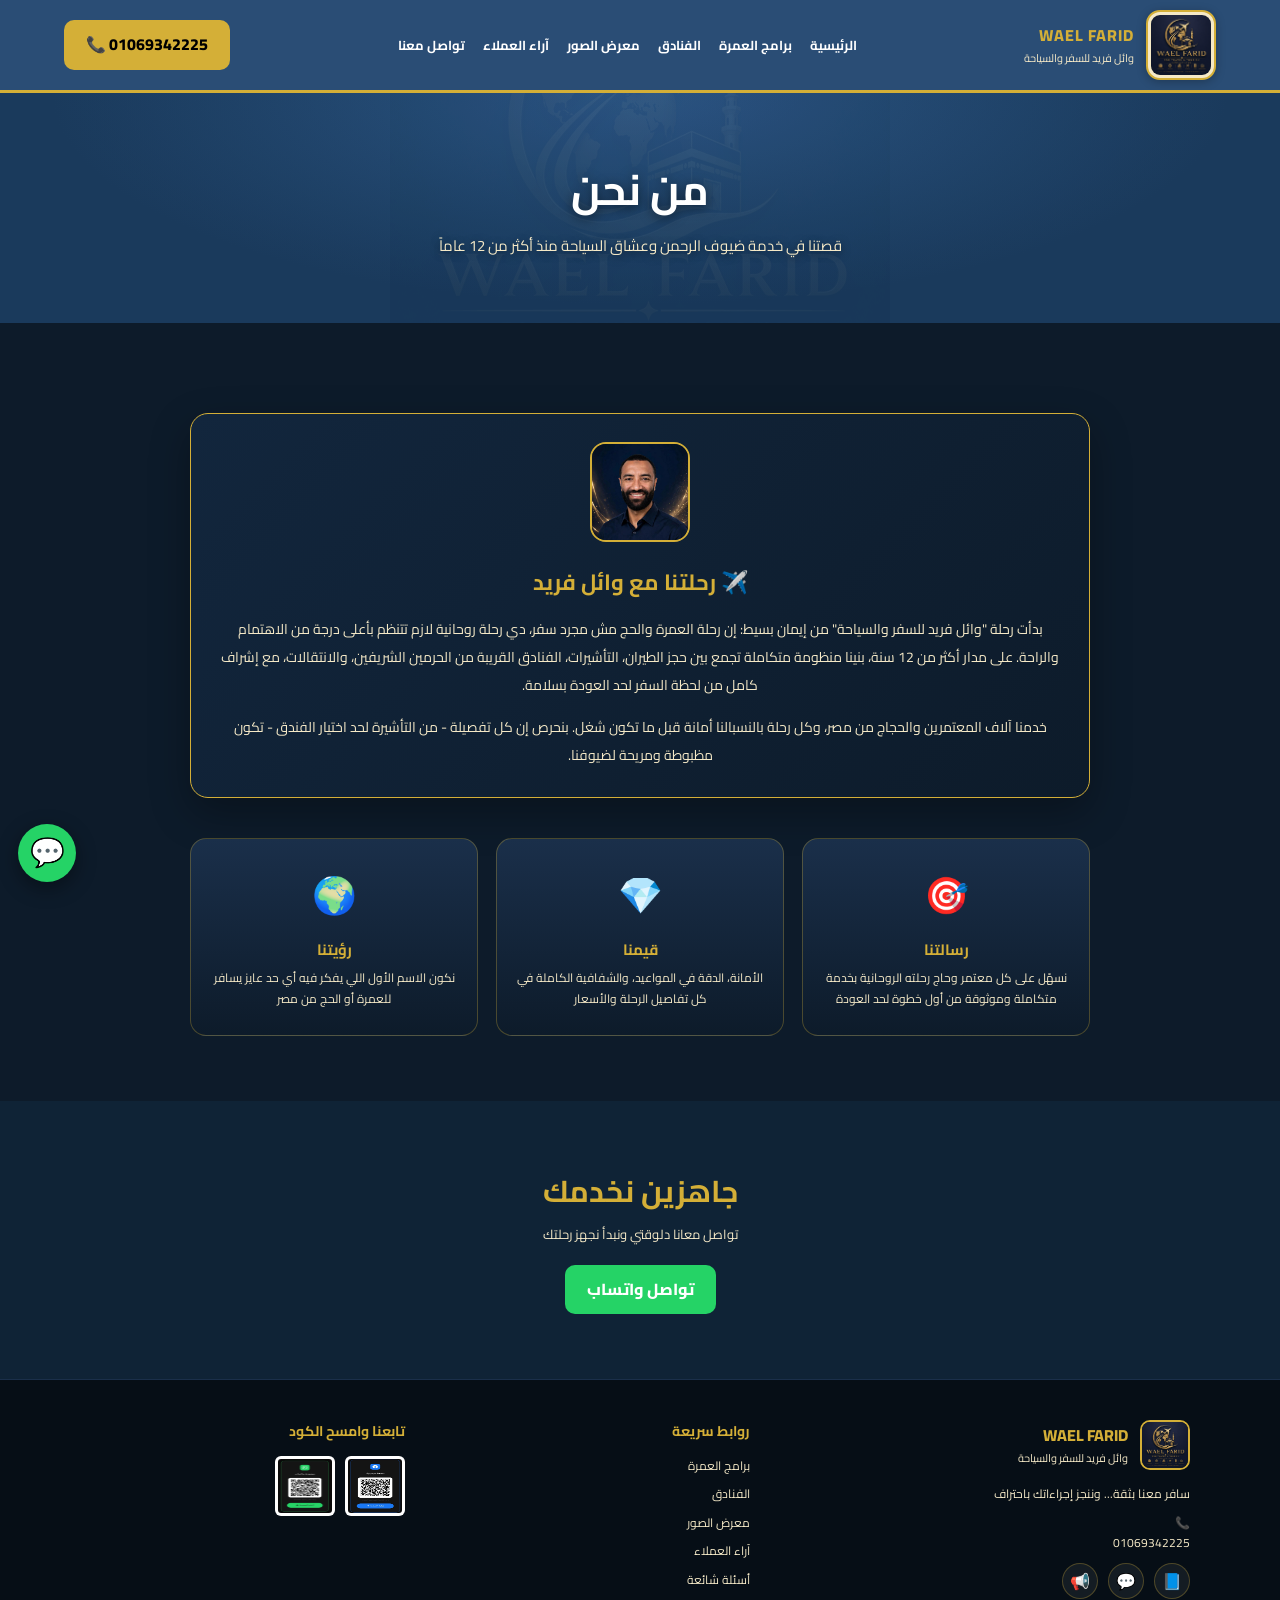
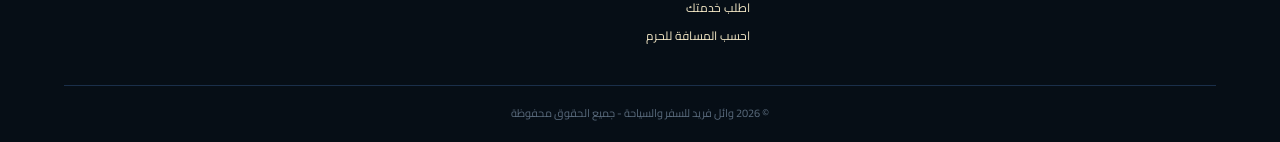
==== commit 6ccd0265: "Add files via upload" ====
--- a/about.html
+++ b/about.html
@@ -10,7 +10,7 @@
 <link rel="apple-touch-icon" href="favicon.png">
 <link rel="canonical" href="https://wael-faridtourism.github.io/Wael-Farid-Tourism/about.html">
 <link href="https://fonts.googleapis.com/css2?family=Cairo:wght@400;600;700;800&display=swap" rel="stylesheet">
-<link rel="stylesheet" href="style.css?v=3">
+<link rel="stylesheet" href="style.css?v=4">
 </head>
 <body>
 
--- a/style.css
+++ b/style.css
@@ -10,19 +10,21 @@
 .btn-green{background:var(--green);color:#fff}
 .btn:hover{transform:translateY(-2px);box-shadow:0 6px 18px rgba(212,175,55,.3)}
 .full{width:100%}
-.header{background:var(--navy);border-bottom:3px solid var(--gold);padding:12px 5%;display:flex;justify-content:space-between;align-items:center;position:sticky;top:0;z-index:100;backdrop-filter:blur(10px)}
+.header{background:#2a4d75;border-bottom:3px solid var(--gold);padding:10px 5%;display:flex;justify-content:space-between;align-items:center;position:sticky;top:0;z-index:100;backdrop-filter:blur(10px)}
 .logo-box{display:flex;align-items:center;gap:12px}
-.logo-box img{width:58px;height:58px;border-radius:12px;border:2px solid var(--gold);object-fit:cover}
+.logo-box img{width:70px;height:70px;border-radius:14px;border:2px solid var(--gold);object-fit:cover;background:#F5E9C7;padding:3px;box-shadow:0 2px 10px rgba(0,0,0,.25)}
 .brand-en{color:var(--gold);font-weight:800;letter-spacing:1px}
 .brand-ar{font-size:11px;color:var(--beige)}
 .nav{display:flex;gap:18px}
 .nav a{color:#fff;font-size:13px;font-weight:700;transition:.2s}
 .nav a:hover{color:var(--gold)}
-.hero{padding:90px 5% 60px;text-align:center;background:radial-gradient(ellipse at top,#1a3a5f 0%,var(--navy) 65%);position:relative;overflow:hidden}
+.hero{padding:90px 5% 60px;text-align:center;background:radial-gradient(ellipse at top,#2c5786 0%,#1a3a5c 65%);position:relative;overflow:hidden}
 .hero-slider{position:absolute;inset:0;z-index:0}
 .hero-slide{position:absolute;inset:0;background-size:cover;background-position:center;opacity:0;transition:opacity 1.5s ease}
-.hero-slide.active{opacity:.22}
-.hero::after{content:'';position:absolute;inset:0;background:radial-gradient(ellipse at top,rgba(26,58,95,.55) 0%,rgba(13,27,42,.88) 65%);z-index:0}
+.hero-slide.active{opacity:.65}
+.hero::after{content:'';position:absolute;inset:0;background:radial-gradient(ellipse at top,rgba(44,87,134,.18) 0%,rgba(26,58,92,.4) 65%);z-index:0}
+.hero h1{text-shadow:0 2px 12px rgba(0,0,0,.6)}
+.hero .tagline{text-shadow:0 2px 8px rgba(0,0,0,.6)}
 .hero-logo-wm{position:absolute;top:50%;left:50%;transform:translate(-50%,-50%);opacity:0.04;pointer-events:none;z-index:1}
 .hero-logo-wm img{width:500px}
 .hero h1{font-size:42px;line-height:1.3;position:relative;z-index:2}
@@ -143,3 +145,14 @@
 .summary-box{background:rgba(255,255,255,.06);border:1px solid rgba(212,175,55,.3);border-radius:12px;padding:16px;margin-top:14px;font-size:13px;color:var(--beige);line-height:2}
 .wizard-intro{color:var(--beige);font-size:13px;text-align:center;margin-bottom:20px}
 @media(max-width:600px){.wizard-card{padding:24px 18px}}
+
+/* ==== Distance Tool ==== */
+.distance-card{max-width:560px;margin:0 auto;background:linear-gradient(180deg,#1a2f4a,var(--navy));border:1px solid rgba(212,175,55,.35);border-radius:18px;padding:32px 26px;box-shadow:0 15px 40px rgba(0,0,0,.3)}
+.city-toggle{display:flex;gap:10px;margin-bottom:18px}
+.city-btn{flex:1;padding:12px;border-radius:12px;border:1px solid rgba(212,175,55,.35);background:rgba(255,255,255,.05);color:#fff;font-family:'Cairo',Tahoma,sans-serif;font-weight:800;cursor:pointer;transition:.2s}
+.city-btn.active{background:var(--gold);color:#000;border-color:var(--gold)}
+.result-card{margin-top:20px;background:rgba(255,255,255,.06);border:1px solid rgba(212,175,55,.3);border-radius:14px;padding:20px;display:none}
+.result-row{display:flex;justify-content:space-between;padding:8px 0;border-bottom:1px solid rgba(255,255,255,.08);font-size:14px}
+.result-row:last-child{border-bottom:none}
+.result-row b{color:var(--gold)}
+.error-box{margin-top:14px;background:rgba(255,80,80,.1);border:1px solid rgba(255,80,80,.4);color:#ffb3b3;padding:12px 16px;border-radius:10px;font-size:13px;display:none}
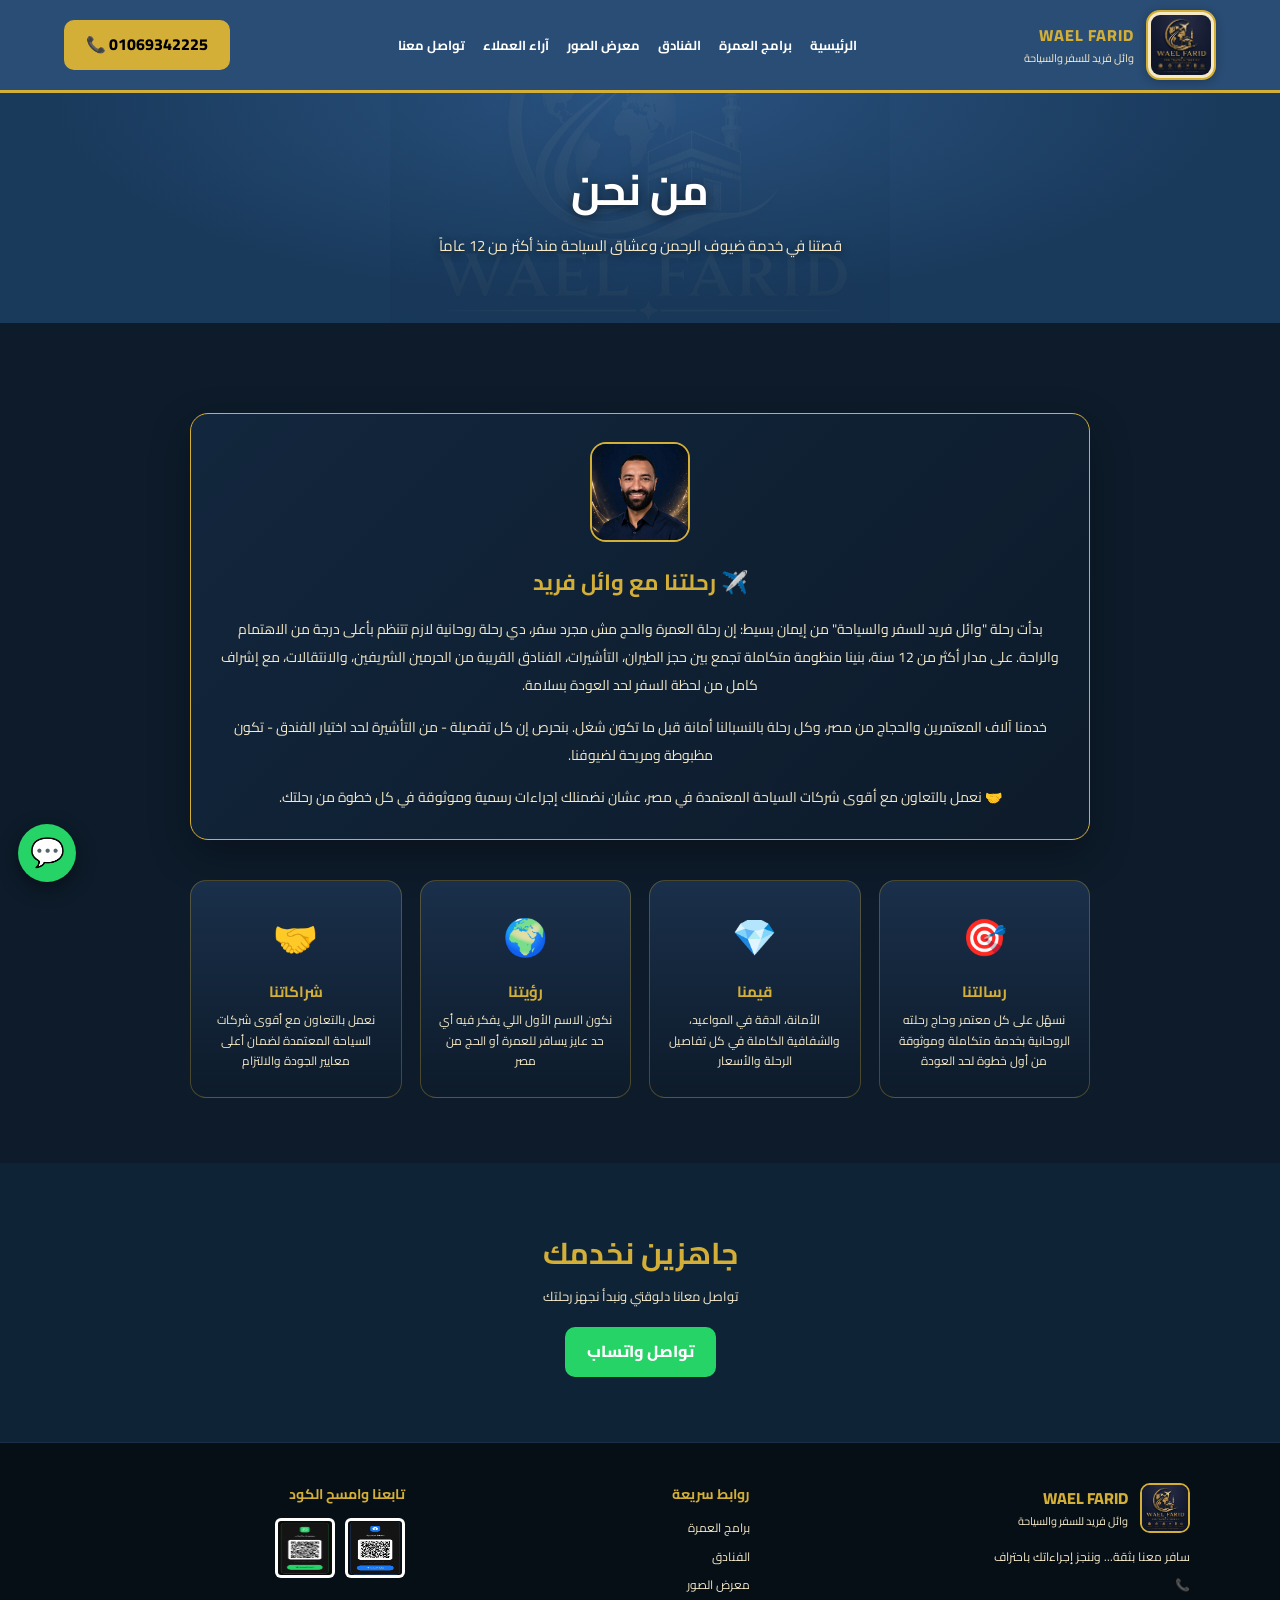
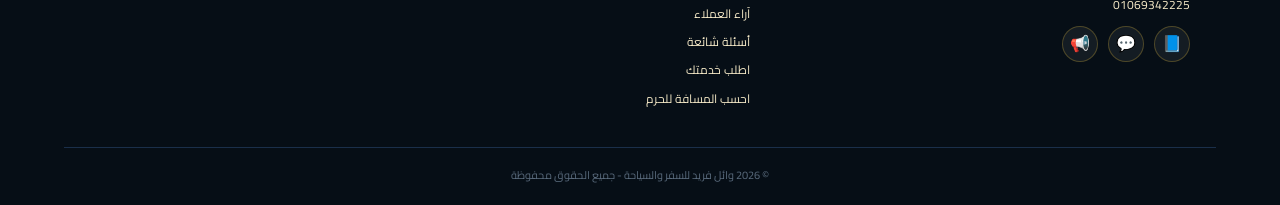
==== commit d973b3f7: "Add files via upload" ====
--- a/about.html
+++ b/about.html
@@ -10,7 +10,7 @@
 <link rel="apple-touch-icon" href="favicon.png">
 <link rel="canonical" href="https://wael-faridtourism.github.io/Wael-Farid-Tourism/about.html">
 <link href="https://fonts.googleapis.com/css2?family=Cairo:wght@400;600;700;800&display=swap" rel="stylesheet">
-<link rel="stylesheet" href="style.css?v=4">
+<link rel="stylesheet" href="style.css?v=5">
 </head>
 <body>
 
@@ -52,6 +52,9 @@
 <p style="font-size:14px;margin-top:14px;line-height:2">
 خدمنا آلاف المعتمرين والحجاج من مصر، وكل رحلة بالنسبالنا أمانة قبل ما تكون شغل. بنحرص إن كل تفصيلة - من التأشيرة لحد اختيار الفندق - تكون مظبوطة ومريحة لضيوفنا.
 </p>
+<p style="font-size:14px;margin-top:14px;line-height:2">
+🤝 نعمل بالتعاون مع أقوى شركات السياحة المعتمدة في مصر، عشان نضمنلك إجراءات رسمية وموثوقة في كل خطوة من رحلتك.
+</p>
 </div>
 </div>
 
@@ -59,6 +62,7 @@
 <div class="why-card"><div class="why-icon">🎯</div><h3>رسالتنا</h3><p>نسهّل على كل معتمر وحاج رحلته الروحانية بخدمة متكاملة وموثوقة من أول خطوة لحد العودة</p></div>
 <div class="why-card"><div class="why-icon">💎</div><h3>قيمنا</h3><p>الأمانة، الدقة في المواعيد، والشفافية الكاملة في كل تفاصيل الرحلة والأسعار</p></div>
 <div class="why-card"><div class="why-icon">🌍</div><h3>رؤيتنا</h3><p>نكون الاسم الأول اللي يفكر فيه أي حد عايز يسافر للعمرة أو الحج من مصر</p></div>
+<div class="why-card"><div class="why-icon">🤝</div><h3>شراكاتنا</h3><p>نعمل بالتعاون مع أقوى شركات السياحة المعتمدة لضمان أعلى معايير الجودة والالتزام</p></div>
 </div>
 </section>
 
--- a/style.css
+++ b/style.css
@@ -25,6 +25,7 @@
 .hero::after{content:'';position:absolute;inset:0;background:radial-gradient(ellipse at top,rgba(44,87,134,.18) 0%,rgba(26,58,92,.4) 65%);z-index:0}
 .hero h1{text-shadow:0 2px 12px rgba(0,0,0,.6)}
 .hero .tagline{text-shadow:0 2px 8px rgba(0,0,0,.6)}
+.hero-content{position:relative;z-index:2;max-width:820px;margin:0 auto;background:rgba(10,22,38,.42);backdrop-filter:blur(6px);border:1px solid rgba(212,175,55,.25);border-radius:20px;padding:30px 25px}
 .hero-logo-wm{position:absolute;top:50%;left:50%;transform:translate(-50%,-50%);opacity:0.04;pointer-events:none;z-index:1}
 .hero-logo-wm img{width:500px}
 .hero h1{font-size:42px;line-height:1.3;position:relative;z-index:2}
